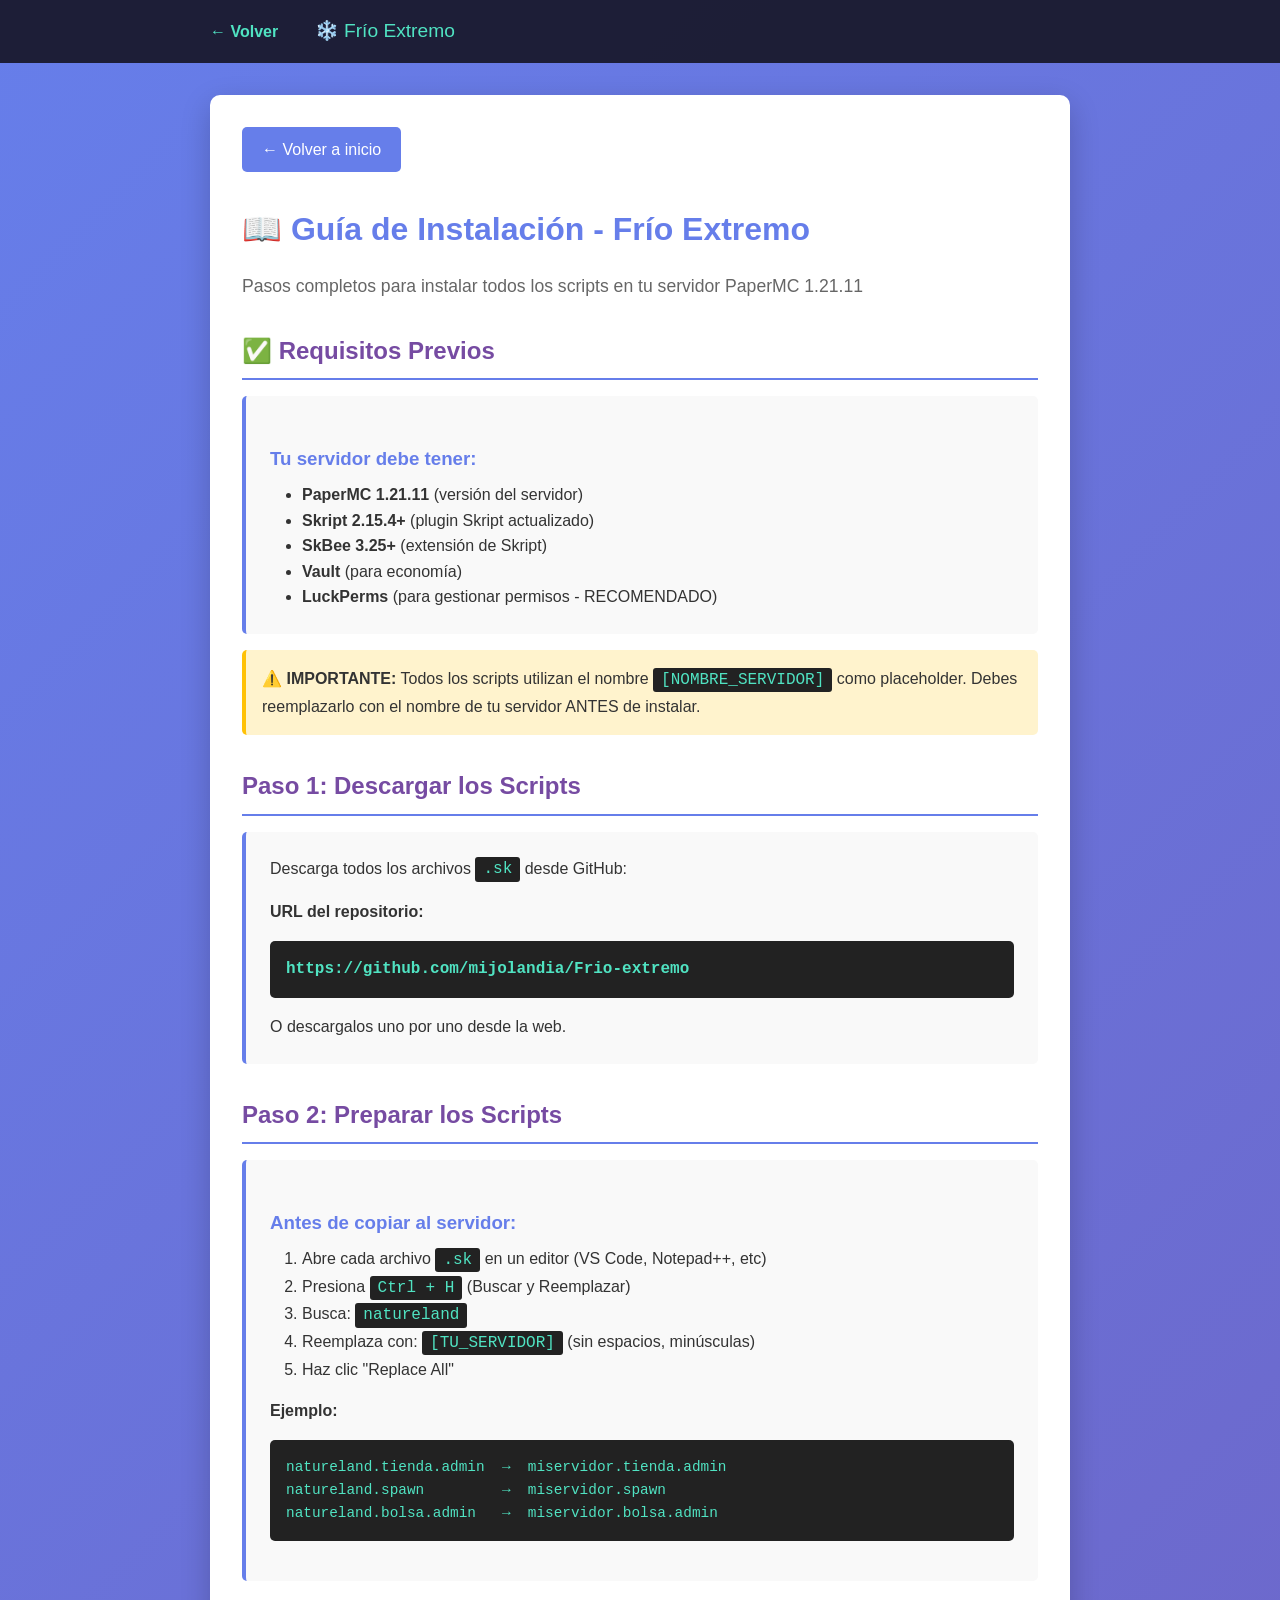
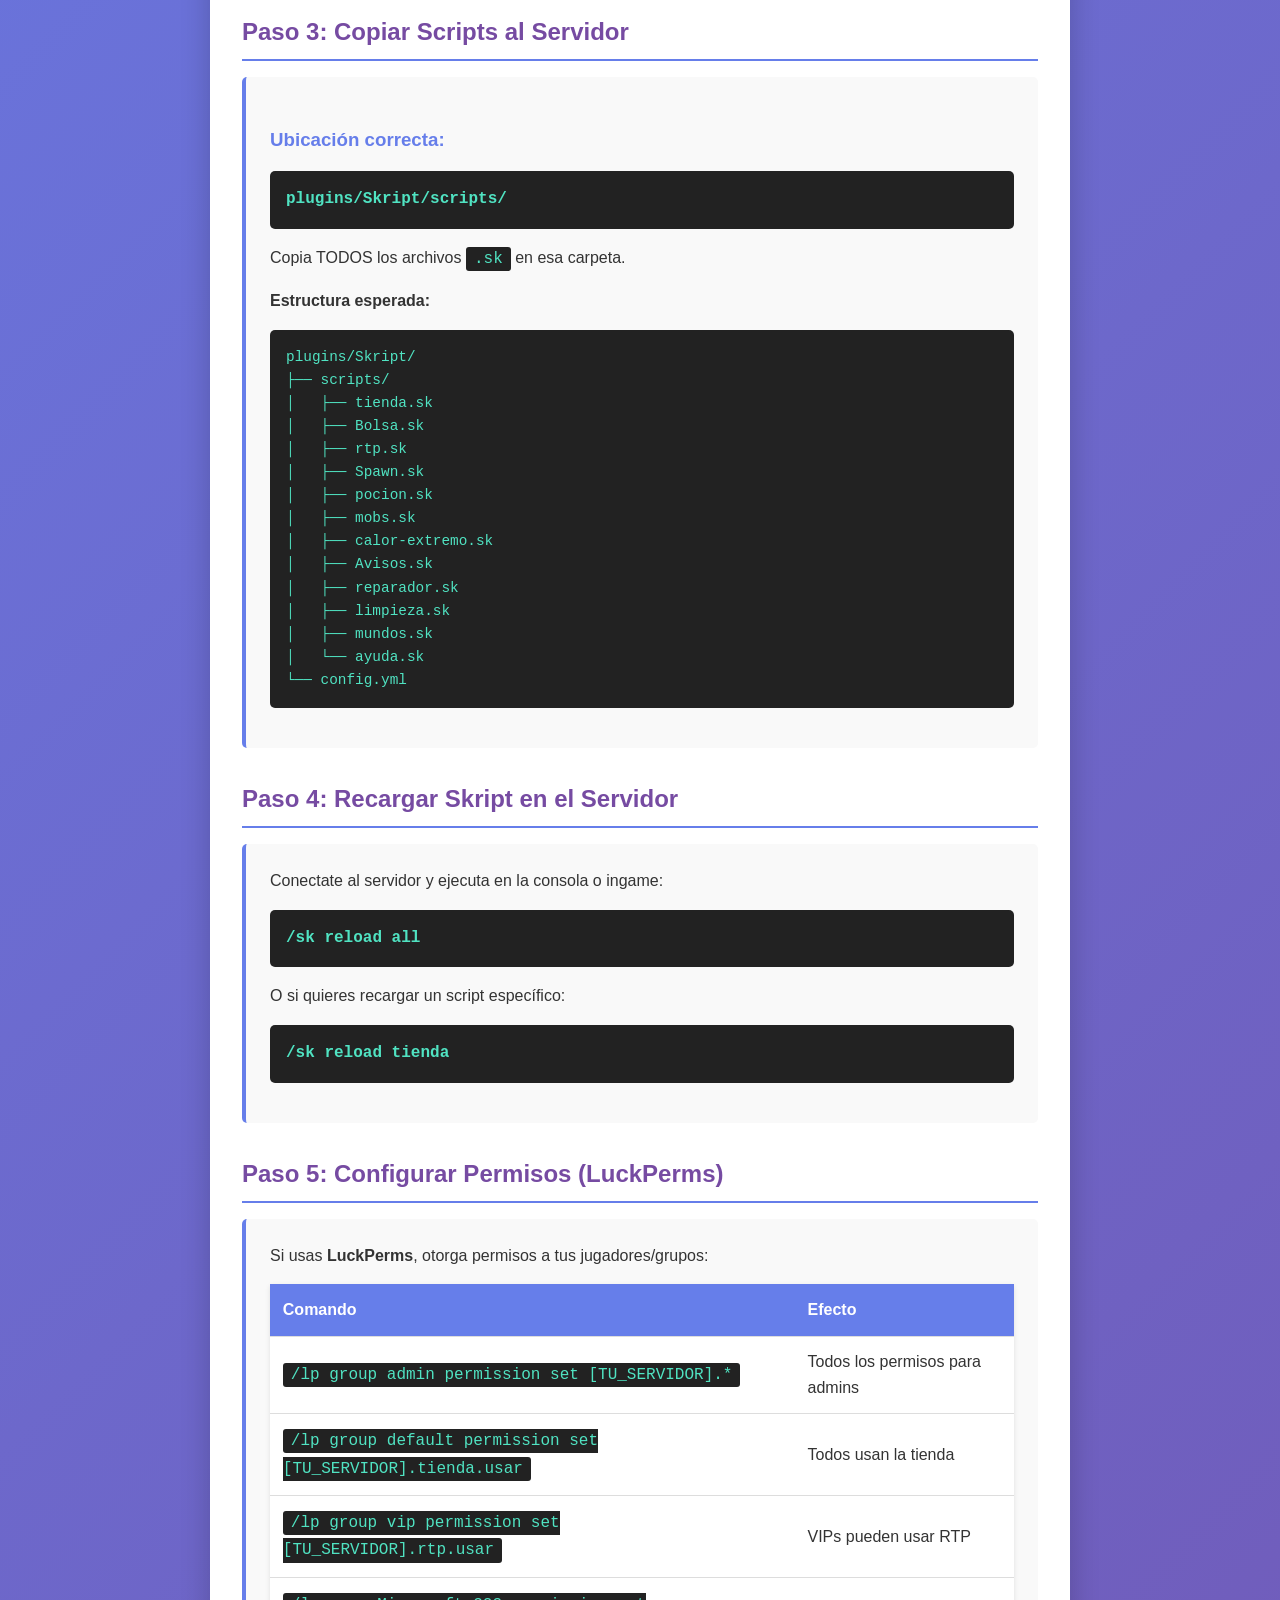
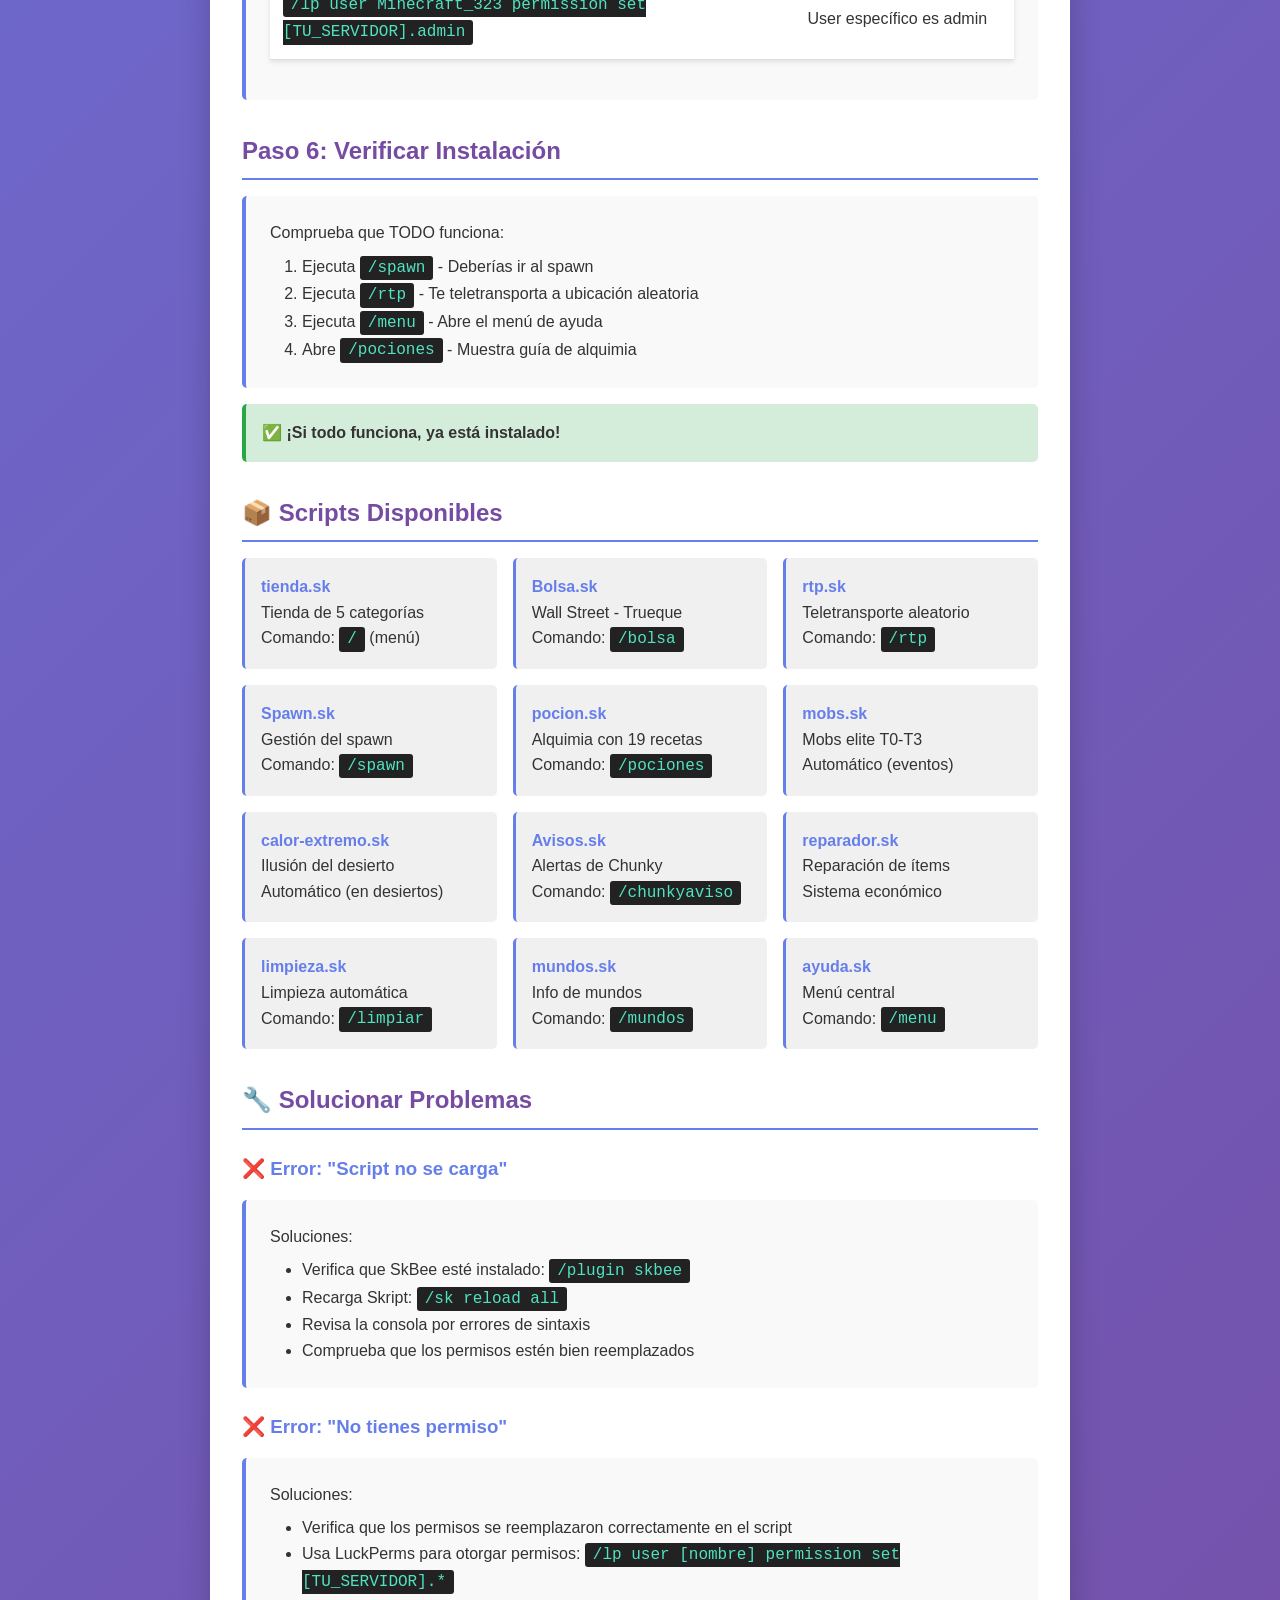
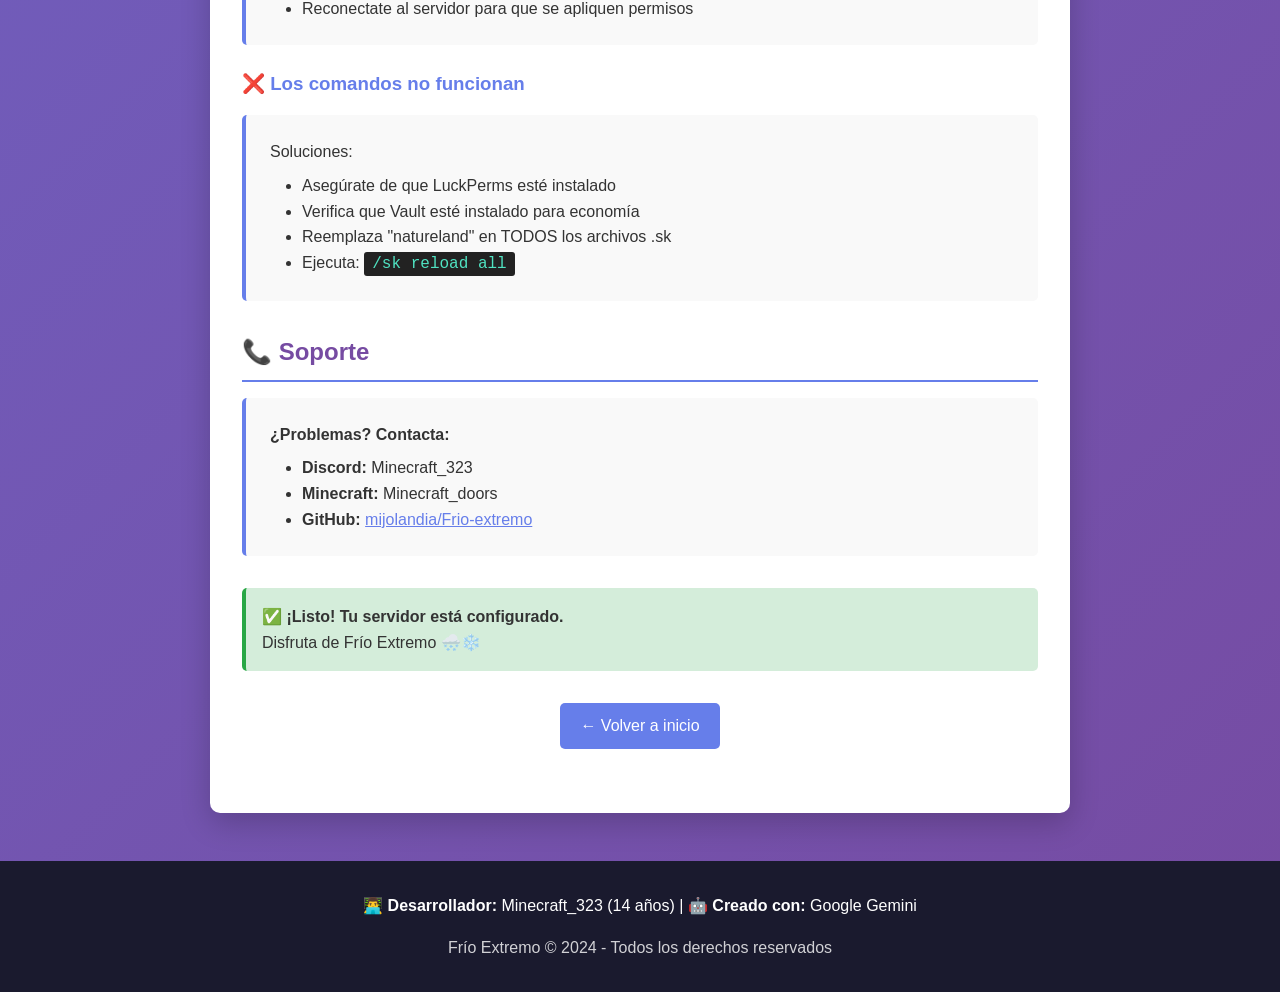
==== INSTALL.html @ 43e0e8e9 "Add: Páginas HTML de instalación y personalización" ====
<!DOCTYPE html>
<html lang="es">
<head>
    <meta charset="UTF-8">
    <meta name="viewport" content="width=device-width, initial-scale=1.0">
    <title>📖 Cómo Instalar - Frío Extremo</title>
    <link rel="icon" type="image/svg+xml" href="favicon.svg">
    <style>
        * { margin: 0; padding: 0; box-sizing: border-box; }
        body { 
            font-family: 'Segoe UI', Tahoma, sans-serif; 
            background: linear-gradient(135deg, #667eea, #764ba2);
            color: #333;
            line-height: 1.6;
        }
        .navbar {
            background: rgba(26, 26, 46, 0.95);
            color: white;
            padding: 1rem;
            position: sticky;
            top: 0;
            z-index: 100;
        }
        .container { max-width: 900px; margin: 0 auto; padding: 0 20px; }
        .navbar a {
            color: #50e3c2;
            text-decoration: none;
            margin-right: 2rem;
            font-weight: bold;
        }
        .navbar a:hover { color: #fff; }

        .content {
            background: white;
            margin: 2rem auto;
            padding: 2rem;
            border-radius: 10px;
            box-shadow: 0 10px 30px rgba(0,0,0,0.2);
        }

        h1 { color: #667eea; margin-bottom: 1rem; }
        h2 { color: #764ba2; margin-top: 2rem; margin-bottom: 1rem; border-bottom: 2px solid #667eea; padding-bottom: 0.5rem; }
        h3 { color: #667eea; margin-top: 1.5rem; margin-bottom: 0.5rem; }

        .step {
            background: #f9f9f9;
            padding: 1.5rem;
            margin: 1rem 0;
            border-left: 4px solid #667eea;
            border-radius: 5px;
        }

        .warning {
            background: #fff3cd;
            border-left: 4px solid #ffc107;
            padding: 1rem;
            margin: 1rem 0;
            border-radius: 5px;
        }

        .success {
            background: #d4edda;
            border-left: 4px solid #28a745;
            padding: 1rem;
            margin: 1rem 0;
            border-radius: 5px;
        }

        code {
            background: #222;
            color: #50e3c2;
            padding: 0.2rem 0.5rem;
            border-radius: 3px;
            font-family: 'Courier New', monospace;
        }

        pre {
            background: #222;
            color: #50e3c2;
            padding: 1rem;
            border-radius: 5px;
            overflow-x: auto;
            margin: 1rem 0;
            font-size: 0.9rem;
        }

        .command {
            background: #222;
            color: #50e3c2;
            padding: 1rem;
            border-radius: 5px;
            margin: 1rem 0;
            font-family: 'Courier New', monospace;
            font-weight: bold;
        }

        .permission-table {
            width: 100%;
            border-collapse: collapse;
            margin: 1rem 0;
            background: white;
            box-shadow: 0 2px 5px rgba(0,0,0,0.1);
        }

        .permission-table th, .permission-table td {
            padding: 0.8rem;
            text-align: left;
            border-bottom: 1px solid #ddd;
        }

        .permission-table th {
            background: #667eea;
            color: white;
            font-weight: bold;
        }

        .permission-table tr:hover {
            background: #f5f5f5;
        }

        .footer {
            background: #1a1a2e;
            color: white;
            text-align: center;
            padding: 2rem;
            margin-top: 3rem;
        }

        .btn-back {
            display: inline-block;
            background: #667eea;
            color: white;
            padding: 10px 20px;
            border-radius: 5px;
            text-decoration: none;
            margin-bottom: 2rem;
        }

        .btn-back:hover {
            background: #764ba2;
        }

        .scripts-list {
            display: grid;
            grid-template-columns: repeat(auto-fit, minmax(200px, 1fr));
            gap: 1rem;
            margin: 1rem 0;
        }

        .script-item {
            background: #f0f0f0;
            padding: 1rem;
            border-radius: 5px;
            border-left: 3px solid #667eea;
        }

        .script-item strong { color: #667eea; }
    </style>
</head>
<body>
    <div class="navbar">
        <div class="container">
            <a href="index.html">← Volver</a>
            <span style="color: #50e3c2; font-size: 1.2rem;">❄️ Frío Extremo</span>
        </div>
    </div>

    <div class="container">
        <div class="content">
            <a href="index.html" class="btn-back">← Volver a inicio</a>

            <h1>📖 Guía de Instalación - Frío Extremo</h1>
            <p style="font-size: 1.1rem; color: #666; margin-bottom: 2rem;">Pasos completos para instalar todos los scripts en tu servidor PaperMC 1.21.11</p>

            <!-- REQUISITOS -->
            <h2>✅ Requisitos Previos</h2>
            <div class="step">
                <h3>Tu servidor debe tener:</h3>
                <ul style="margin-left: 2rem; margin-top: 0.5rem;">
                    <li><strong>PaperMC 1.21.11</strong> (versión del servidor)</li>
                    <li><strong>Skript 2.15.4+</strong> (plugin Skript actualizado)</li>
                    <li><strong>SkBee 3.25+</strong> (extensión de Skript)</li>
                    <li><strong>Vault</strong> (para economía)</li>
                    <li><strong>LuckPerms</strong> (para gestionar permisos - RECOMENDADO)</li>
                </ul>
            </div>

            <div class="warning">
                <strong>⚠️ IMPORTANTE:</strong> Todos los scripts utilizan el nombre <code>[NOMBRE_SERVIDOR]</code> como placeholder.
                Debes reemplazarlo con el nombre de tu servidor ANTES de instalar.
            </div>

            <!-- PASO 1 -->
            <h2>Paso 1: Descargar los Scripts</h2>
            <div class="step">
                <p>Descarga todos los archivos <code>.sk</code> desde GitHub:</p>
                <p style="margin-top: 1rem;"><strong>URL del repositorio:</strong></p>
                <div class="command">https://github.com/mijolandia/Frio-extremo</div>
                <p style="margin-top: 1rem;">O descargalos uno por uno desde la web.</p>
            </div>

            <!-- PASO 2 -->
            <h2>Paso 2: Preparar los Scripts</h2>
            <div class="step">
                <h3>Antes de copiar al servidor:</h3>
                <ol style="margin-left: 2rem; margin-top: 0.5rem;">
                    <li>Abre cada archivo <code>.sk</code> en un editor (VS Code, Notepad++, etc)</li>
                    <li>Presiona <code>Ctrl + H</code> (Buscar y Reemplazar)</li>
                    <li>Busca: <code>natureland</code></li>
                    <li>Reemplaza con: <code>[TU_SERVIDOR]</code> (sin espacios, minúsculas)</li>
                    <li>Haz clic "Replace All"</li>
                </ol>
                <p style="margin-top: 1rem;"><strong>Ejemplo:</strong></p>
                <pre>natureland.tienda.admin  →  miservidor.tienda.admin
natureland.spawn         →  miservidor.spawn
natureland.bolsa.admin   →  miservidor.bolsa.admin</pre>
            </div>

            <!-- PASO 3 -->
            <h2>Paso 3: Copiar Scripts al Servidor</h2>
            <div class="step">
                <h3>Ubicación correcta:</h3>
                <div class="command">plugins/Skript/scripts/</div>
                <p style="margin-top: 1rem;">Copia TODOS los archivos <code>.sk</code> en esa carpeta.</p>
                <p style="margin-top: 1rem;"><strong>Estructura esperada:</strong></p>
                <pre>plugins/Skript/
├── scripts/
│   ├── tienda.sk
│   ├── Bolsa.sk
│   ├── rtp.sk
│   ├── Spawn.sk
│   ├── pocion.sk
│   ├── mobs.sk
│   ├── calor-extremo.sk
│   ├── Avisos.sk
│   ├── reparador.sk
│   ├── limpieza.sk
│   ├── mundos.sk
│   └── ayuda.sk
└── config.yml</pre>
            </div>

            <!-- PASO 4 -->
            <h2>Paso 4: Recargar Skript en el Servidor</h2>
            <div class="step">
                <p>Conectate al servidor y ejecuta en la consola o ingame:</p>
                <div class="command">/sk reload all</div>
                <p style="margin-top: 1rem;">O si quieres recargar un script específico:</p>
                <div class="command">/sk reload tienda</div>
            </div>

            <!-- PASO 5 -->
            <h2>Paso 5: Configurar Permisos (LuckPerms)</h2>
            <div class="step">
                <p>Si usas <strong>LuckPerms</strong>, otorga permisos a tus jugadores/grupos:</p>
                <table class="permission-table">
                    <thead>
                        <tr>
                            <th>Comando</th>
                            <th>Efecto</th>
                        </tr>
                    </thead>
                    <tbody>
                        <tr>
                            <td><code>/lp group admin permission set [TU_SERVIDOR].*</code></td>
                            <td>Todos los permisos para admins</td>
                        </tr>
                        <tr>
                            <td><code>/lp group default permission set [TU_SERVIDOR].tienda.usar</code></td>
                            <td>Todos usan la tienda</td>
                        </tr>
                        <tr>
                            <td><code>/lp group vip permission set [TU_SERVIDOR].rtp.usar</code></td>
                            <td>VIPs pueden usar RTP</td>
                        </tr>
                        <tr>
                            <td><code>/lp user Minecraft_323 permission set [TU_SERVIDOR].admin</code></td>
                            <td>User específico es admin</td>
                        </tr>
                    </tbody>
                </table>
            </div>

            <!-- PASO 6 -->
            <h2>Paso 6: Verificar Instalación</h2>
            <div class="step">
                <p>Comprueba que TODO funciona:</p>
                <ol style="margin-left: 2rem; margin-top: 0.5rem;">
                    <li>Ejecuta <code>/spawn</code> - Deberías ir al spawn</li>
                    <li>Ejecuta <code>/rtp</code> - Te teletransporta a ubicación aleatoria</li>
                    <li>Ejecuta <code>/menu</code> - Abre el menú de ayuda</li>
                    <li>Abre <code>/pociones</code> - Muestra guía de alquimia</li>
                </ol>
            </div>

            <div class="success">
                <strong>✅ ¡Si todo funciona, ya está instalado!</strong>
            </div>

            <!-- SCRIPTS -->
            <h2>📦 Scripts Disponibles</h2>
            <div class="scripts-list">
                <div class="script-item">
                    <strong>tienda.sk</strong><br>
                    Tienda de 5 categorías<br>
                    Comando: <code>/</code> (menú)
                </div>
                <div class="script-item">
                    <strong>Bolsa.sk</strong><br>
                    Wall Street - Trueque<br>
                    Comando: <code>/bolsa</code>
                </div>
                <div class="script-item">
                    <strong>rtp.sk</strong><br>
                    Teletransporte aleatorio<br>
                    Comando: <code>/rtp</code>
                </div>
                <div class="script-item">
                    <strong>Spawn.sk</strong><br>
                    Gestión del spawn<br>
                    Comando: <code>/spawn</code>
                </div>
                <div class="script-item">
                    <strong>pocion.sk</strong><br>
                    Alquimia con 19 recetas<br>
                    Comando: <code>/pociones</code>
                </div>
                <div class="script-item">
                    <strong>mobs.sk</strong><br>
                    Mobs elite T0-T3<br>
                    Automático (eventos)
                </div>
                <div class="script-item">
                    <strong>calor-extremo.sk</strong><br>
                    Ilusión del desierto<br>
                    Automático (en desiertos)
                </div>
                <div class="script-item">
                    <strong>Avisos.sk</strong><br>
                    Alertas de Chunky<br>
                    Comando: <code>/chunkyaviso</code>
                </div>
                <div class="script-item">
                    <strong>reparador.sk</strong><br>
                    Reparación de ítems<br>
                    Sistema económico
                </div>
                <div class="script-item">
                    <strong>limpieza.sk</strong><br>
                    Limpieza automática<br>
                    Comando: <code>/limpiar</code>
                </div>
                <div class="script-item">
                    <strong>mundos.sk</strong><br>
                    Info de mundos<br>
                    Comando: <code>/mundos</code>
                </div>
                <div class="script-item">
                    <strong>ayuda.sk</strong><br>
                    Menú central<br>
                    Comando: <code>/menu</code>
                </div>
            </div>

            <!-- SOLUCIONAR PROBLEMAS -->
            <h2>🔧 Solucionar Problemas</h2>

            <h3>❌ Error: "Script no se carga"</h3>
            <div class="step">
                <p>Soluciones:</p>
                <ul style="margin-left: 2rem; margin-top: 0.5rem;">
                    <li>Verifica que SkBee esté instalado: <code>/plugin skbee</code></li>
                    <li>Recarga Skript: <code>/sk reload all</code></li>
                    <li>Revisa la consola por errores de sintaxis</li>
                    <li>Comprueba que los permisos estén bien reemplazados</li>
                </ul>
            </div>

            <h3>❌ Error: "No tienes permiso"</h3>
            <div class="step">
                <p>Soluciones:</p>
                <ul style="margin-left: 2rem; margin-top: 0.5rem;">
                    <li>Verifica que los permisos se reemplazaron correctamente en el script</li>
                    <li>Usa LuckPerms para otorgar permisos: <code>/lp user [nombre] permission set [TU_SERVIDOR].*</code></li>
                    <li>Reconectate al servidor para que se apliquen permisos</li>
                </ul>
            </div>

            <h3>❌ Los comandos no funcionan</h3>
            <div class="step">
                <p>Soluciones:</p>
                <ul style="margin-left: 2rem; margin-top: 0.5rem;">
                    <li>Asegúrate de que LuckPerms esté instalado</li>
                    <li>Verifica que Vault esté instalado para economía</li>
                    <li>Reemplaza "natureland" en TODOS los archivos .sk</li>
                    <li>Ejecuta: <code>/sk reload all</code></li>
                </ul>
            </div>

            <!-- CONTACTO -->
            <h2>📞 Soporte</h2>
            <div class="step">
                <p><strong>¿Problemas? Contacta:</strong></p>
                <ul style="margin-left: 2rem; margin-top: 0.5rem;">
                    <li><strong>Discord:</strong> Minecraft_323</li>
                    <li><strong>Minecraft:</strong> Minecraft_doors</li>
                    <li><strong>GitHub:</strong> <a href="https://github.com/mijolandia/Frio-extremo" style="color: #667eea;">mijolandia/Frio-extremo</a></li>
                </ul>
            </div>

            <div class="success" style="margin-top: 2rem;">
                <strong>✅ ¡Listo! Tu servidor está configurado.</strong><br>
                Disfruta de Frío Extremo 🌨️❄️
            </div>

            <div style="text-align: center; margin-top: 2rem;">
                <a href="index.html" class="btn-back">← Volver a inicio</a>
            </div>
        </div>
    </div>

    <div class="footer">
        <p><strong>👨‍💻 Desarrollador:</strong> Minecraft_323 (14 años) | <strong>🤖 Creado con:</strong> Google Gemini</p>
        <p style="margin-top: 1rem; opacity: 0.8;">Frío Extremo © 2024 - Todos los derechos reservados</p>
    </div>
</body>
</html>
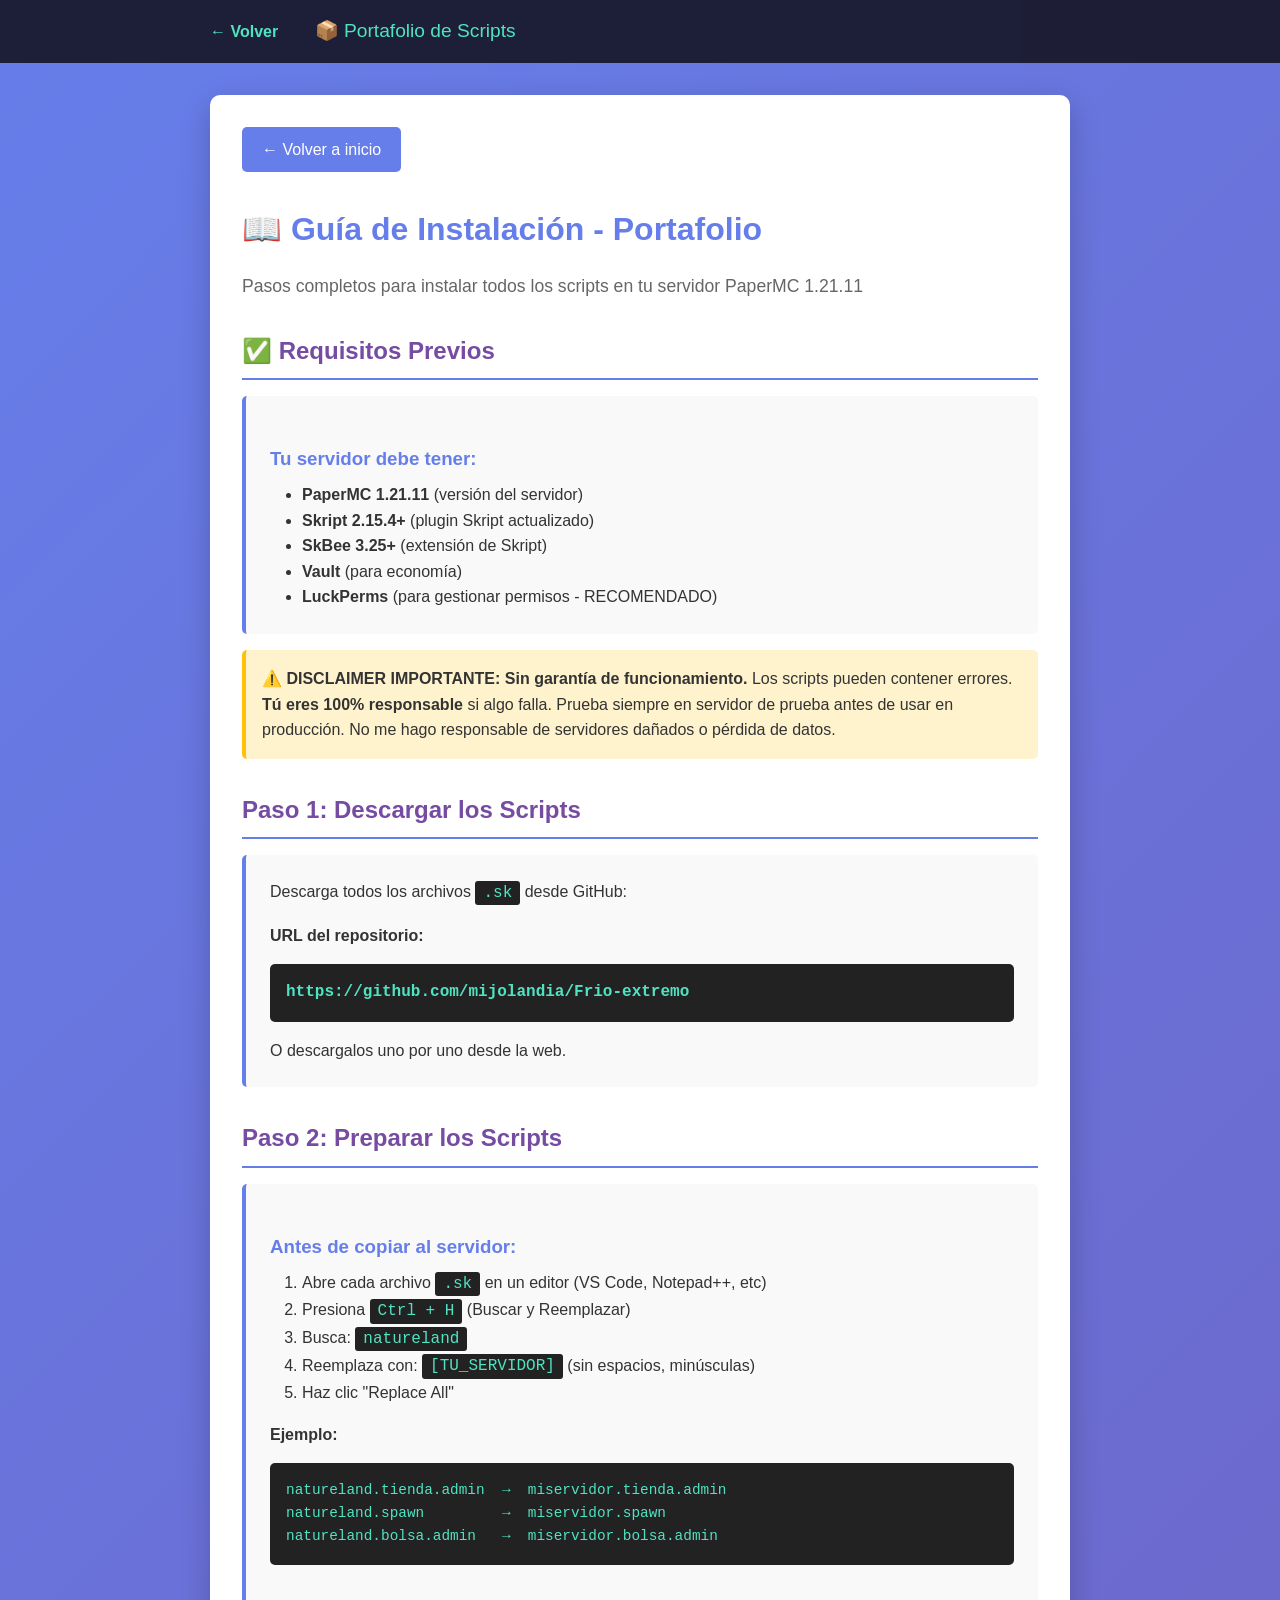
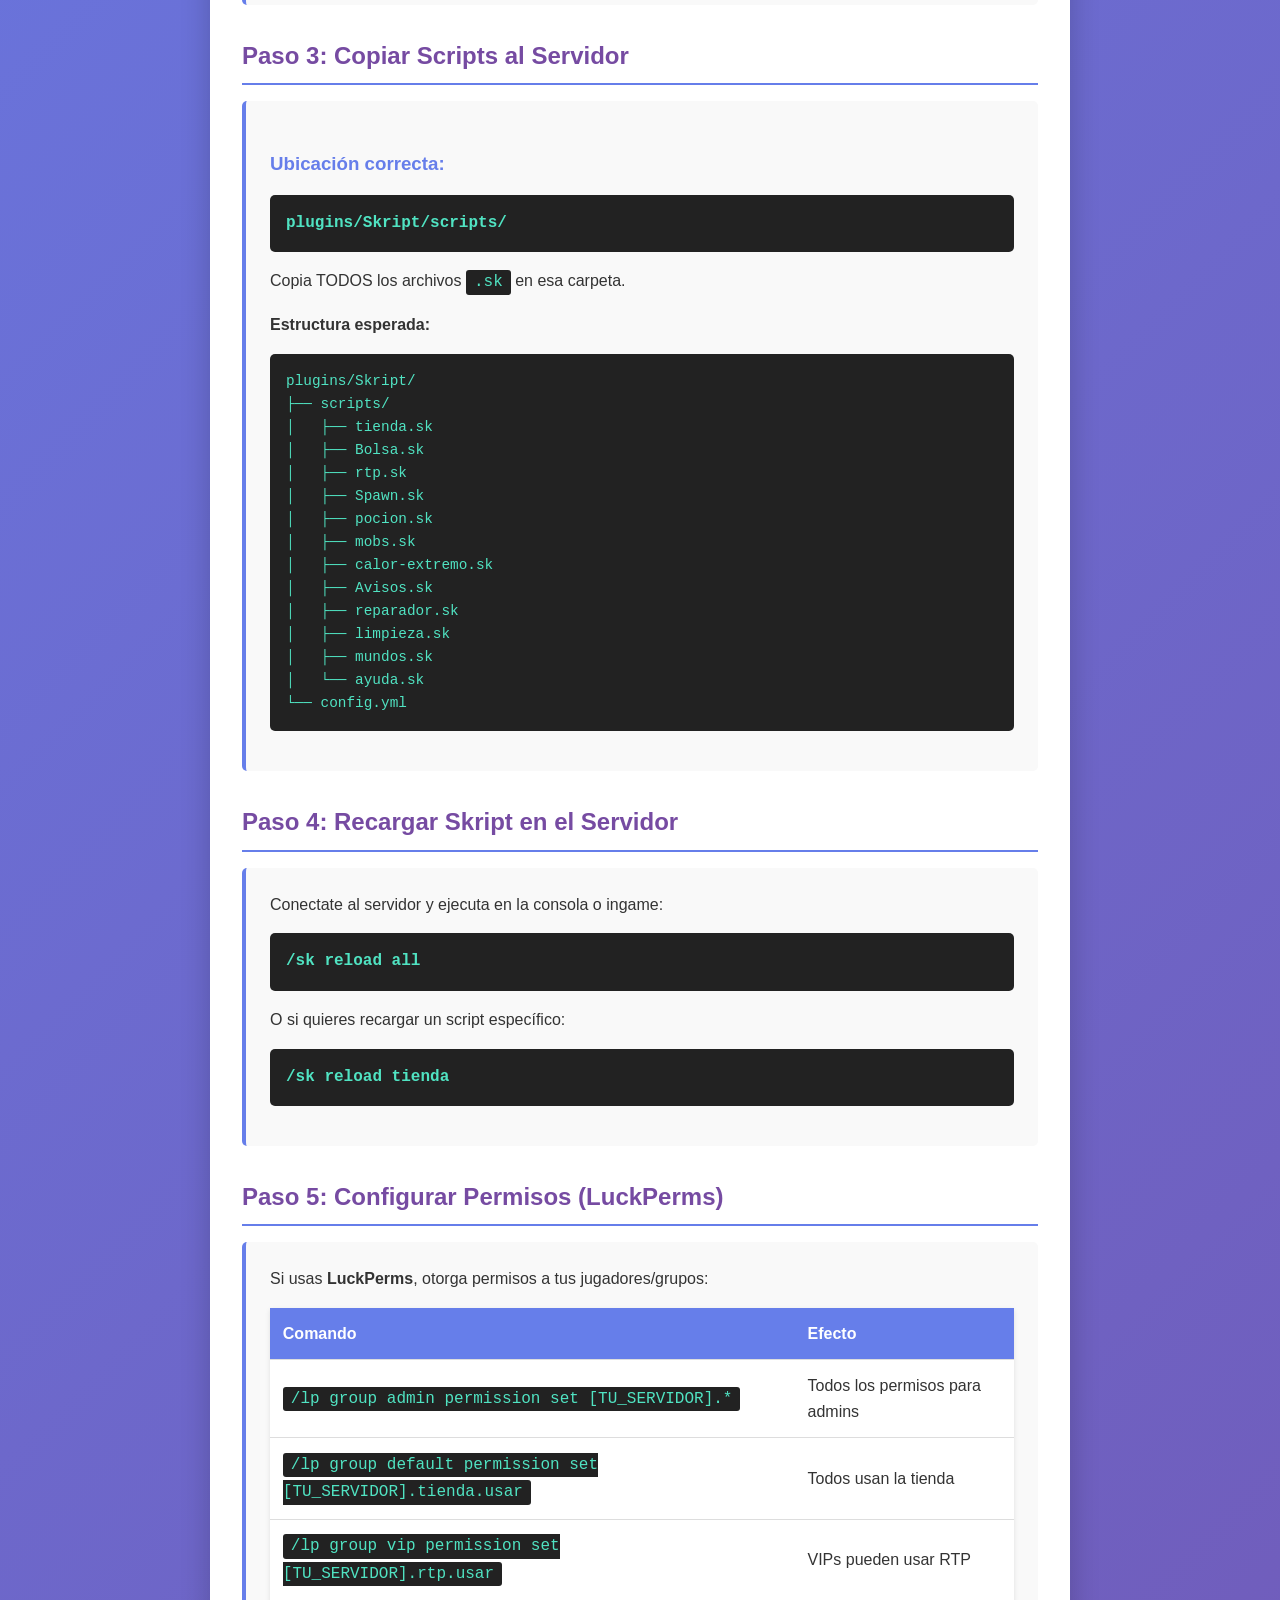
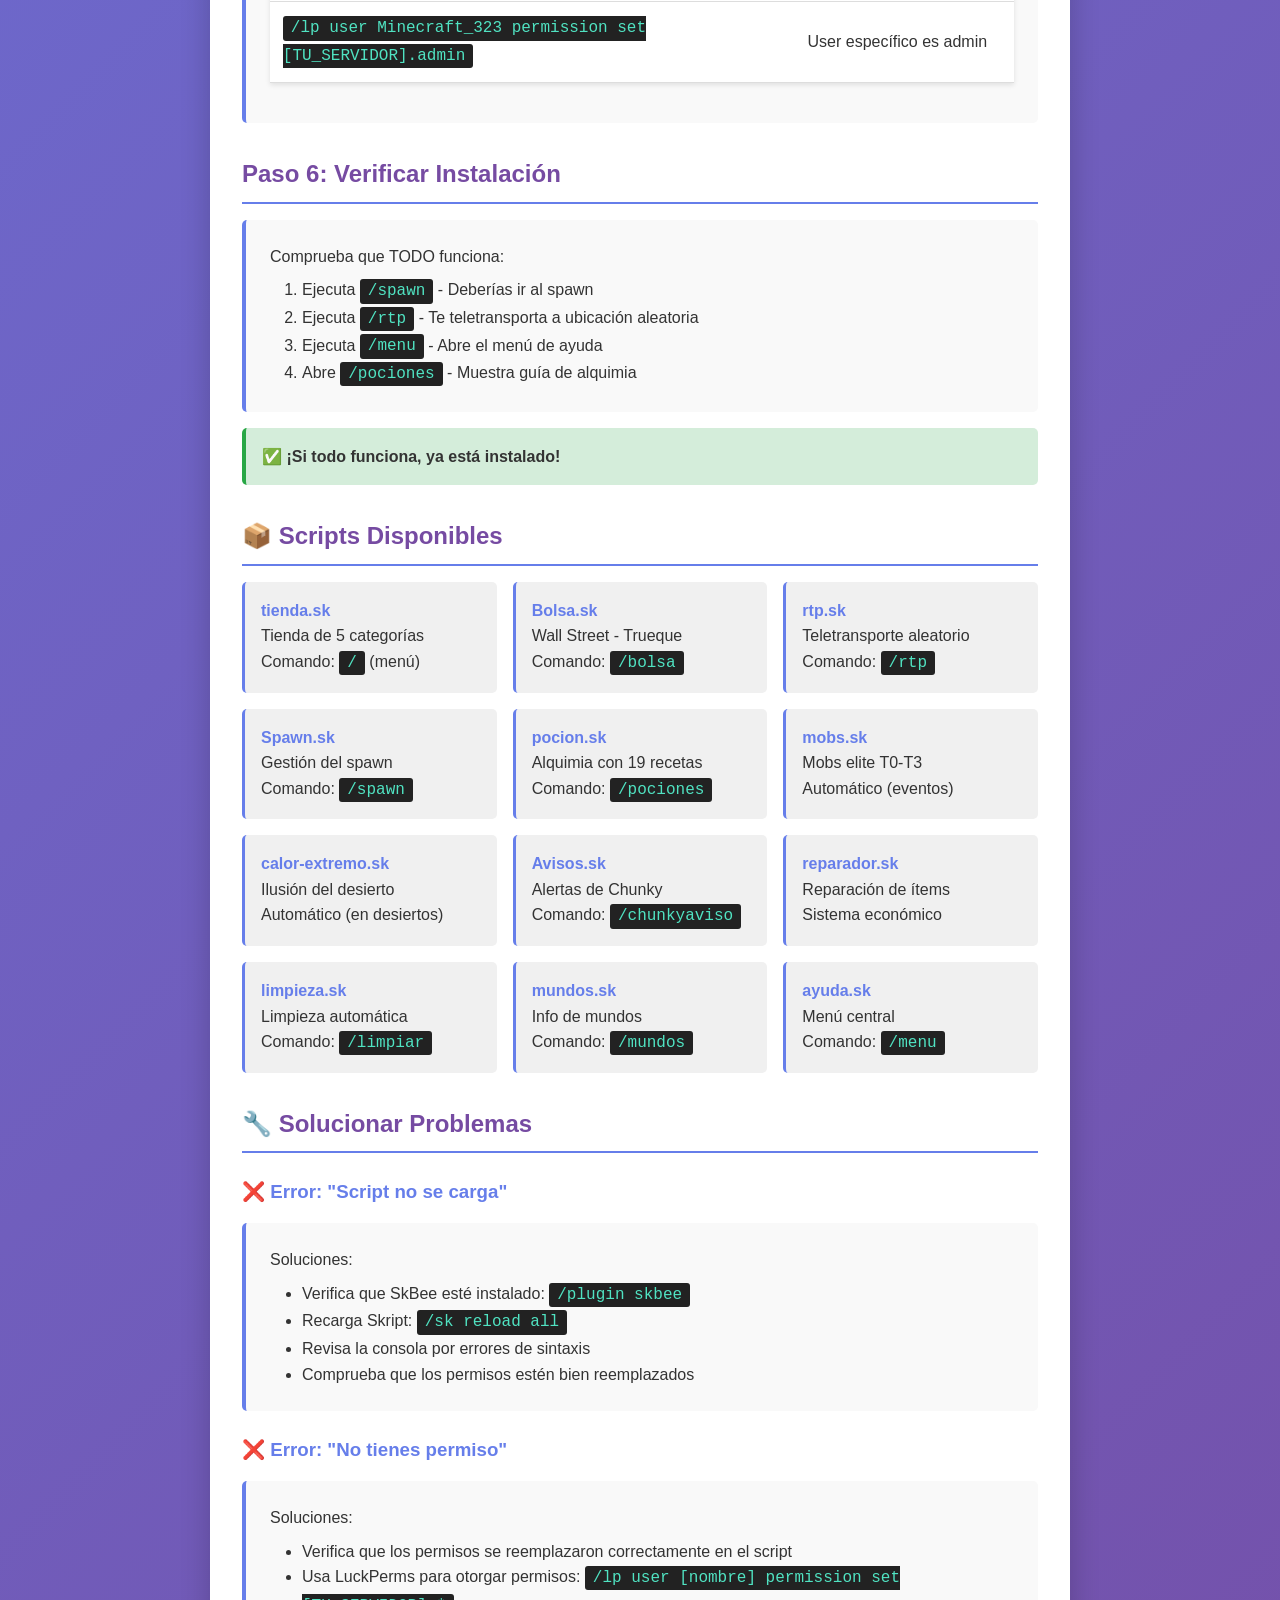
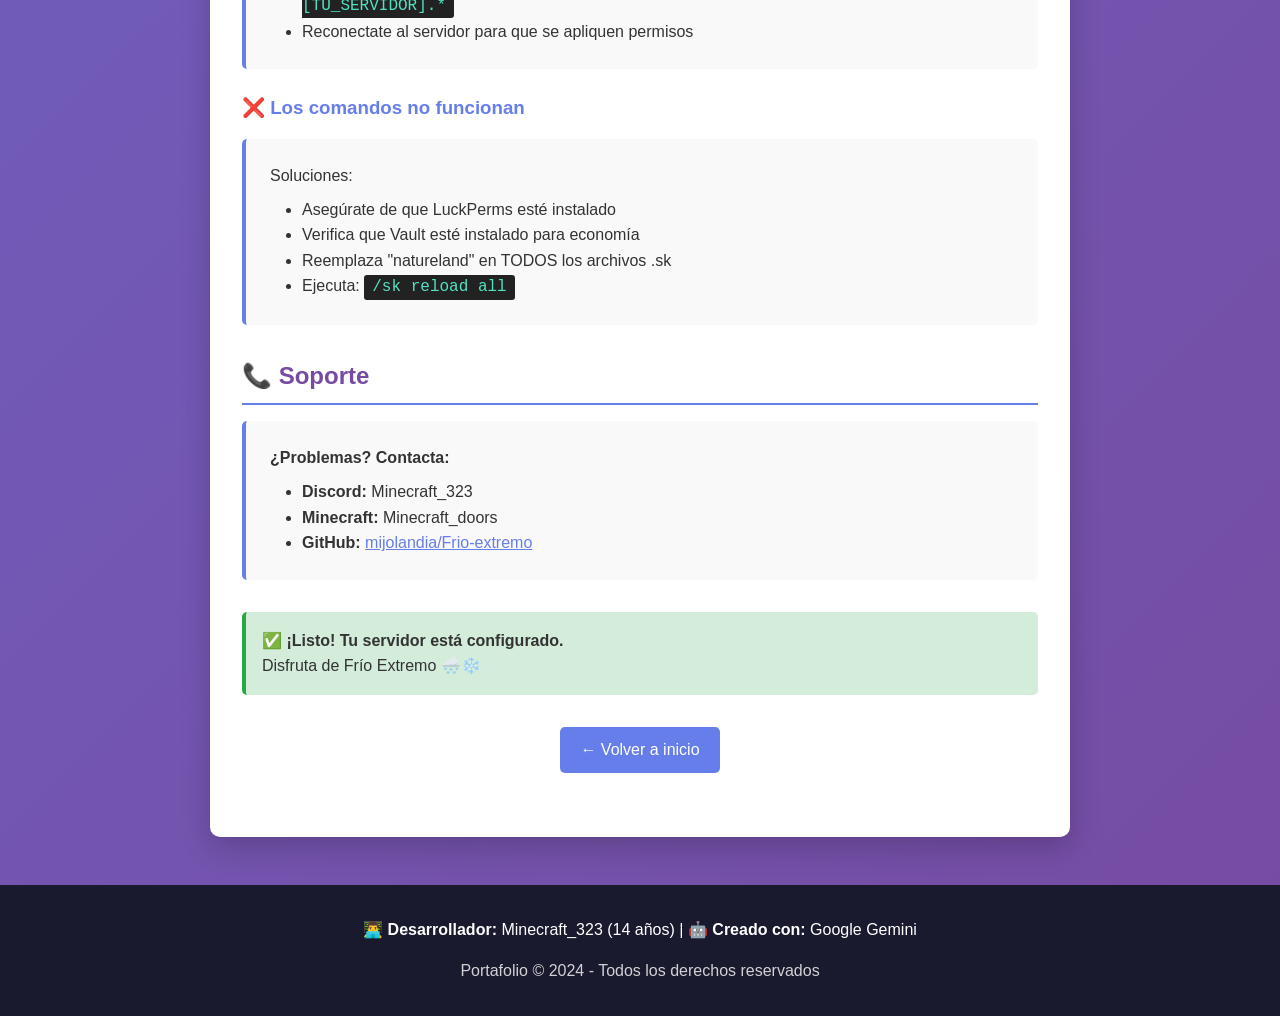
==== commit 41610375: "Update: Cambiar a 'Portafolio', agregar disclaimer serio, crear FILES.html con todos los archivos" ====
--- a/INSTALL.html
+++ b/INSTALL.html
@@ -3,7 +3,7 @@
 <head>
     <meta charset="UTF-8">
     <meta name="viewport" content="width=device-width, initial-scale=1.0">
-    <title>📖 Cómo Instalar - Frío Extremo</title>
+    <title>📖 Cómo Instalar - Portafolio de Scripts</title>
     <link rel="icon" type="image/svg+xml" href="favicon.svg">
     <style>
         * { margin: 0; padding: 0; box-sizing: border-box; }
@@ -161,7 +161,7 @@
     <div class="navbar">
         <div class="container">
             <a href="index.html">← Volver</a>
-            <span style="color: #50e3c2; font-size: 1.2rem;">❄️ Frío Extremo</span>
+            <span style="color: #50e3c2; font-size: 1.2rem;">📦 Portafolio de Scripts</span>
         </div>
     </div>
 
@@ -169,7 +169,7 @@
         <div class="content">
             <a href="index.html" class="btn-back">← Volver a inicio</a>
 
-            <h1>📖 Guía de Instalación - Frío Extremo</h1>
+            <h1>📖 Guía de Instalación - Portafolio</h1>
             <p style="font-size: 1.1rem; color: #666; margin-bottom: 2rem;">Pasos completos para instalar todos los scripts en tu servidor PaperMC 1.21.11</p>
 
             <!-- REQUISITOS -->
@@ -186,8 +186,9 @@
             </div>
 
             <div class="warning">
-                <strong>⚠️ IMPORTANTE:</strong> Todos los scripts utilizan el nombre <code>[NOMBRE_SERVIDOR]</code> como placeholder.
-                Debes reemplazarlo con el nombre de tu servidor ANTES de instalar.
+                <strong>⚠️ DISCLAIMER IMPORTANTE:</strong> <strong>Sin garantía de funcionamiento.</strong> Los scripts pueden contener errores. 
+                <strong>Tú eres 100% responsable</strong> si algo falla. Prueba siempre en servidor de prueba antes de usar en producción.
+                No me hago responsable de servidores dañados o pérdida de datos.
             </div>
 
             <!-- PASO 1 -->
@@ -421,7 +422,7 @@
 
     <div class="footer">
         <p><strong>👨‍💻 Desarrollador:</strong> Minecraft_323 (14 años) | <strong>🤖 Creado con:</strong> Google Gemini</p>
-        <p style="margin-top: 1rem; opacity: 0.8;">Frío Extremo © 2024 - Todos los derechos reservados</p>
+        <p style="margin-top: 1rem; opacity: 0.8;">Portafolio © 2024 - Todos los derechos reservados</p>
     </div>
 </body>
 </html>
